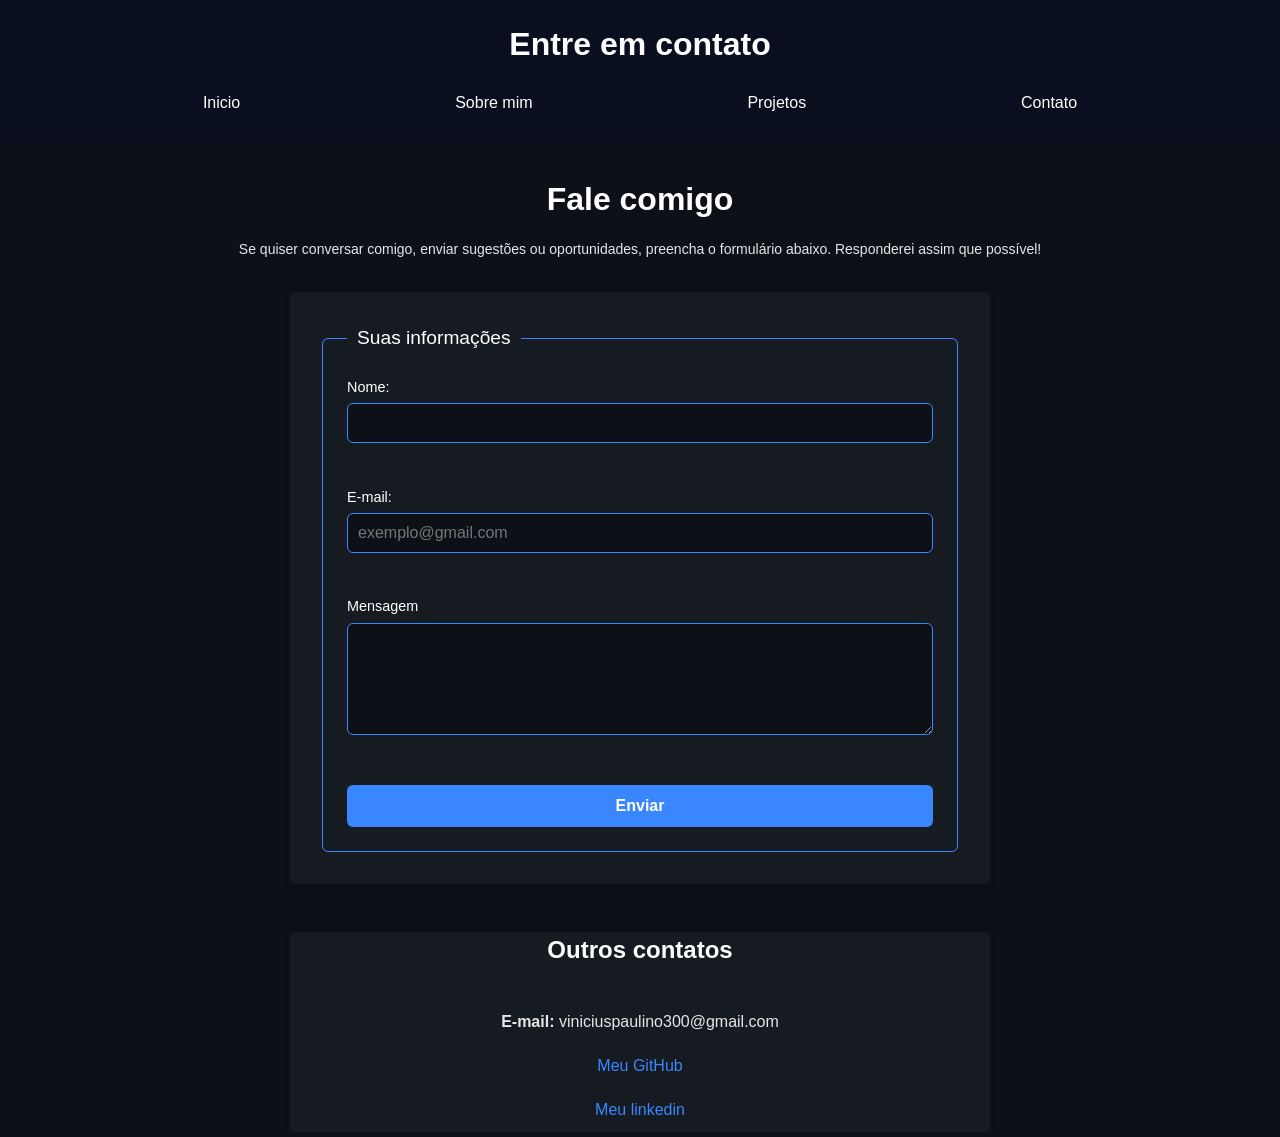
==== contato.html @ aa15970f "meu portfolio" ====
<!DOCTYPE html>
<html lang="pt-br">
<head>
    <meta charset="UTF-8">
    <meta name="viewport" content="width=device-width, initial-scale=1.0">
    <link rel="stylesheet" href="contato.css">
    <title>Contato</title>
</head>
<body>
    <header>
        <h1>Entre em contato</h1>
        <div class="menu">
            <nav>
            <ul>
                <li><a href="index.html">Inicio</a></li>
                <li><a href="sobre.html">Sobre mim</a></li>
                <li><a href="projetos.html">Projetos</a></li>
                <li><a href="contato.html">Contato</a></li>
            </ul>
            </nav>
        </div>
    </header>

    <main>
       <section class="contato-texto">
            <h2>Fale comigo</h2>
            <p>Se quiser conversar comigo, enviar sugestões ou oportunidades, preencha o formulário abaixo. Responderei assim que possível!</p>
       </section>

       <section class="formulario">
        <fieldset>
            <legend>Suas informações</legend>

            <form action="https://formspree.io/f/mwpanvkp" method="POST">

            <input type="hidden" name="_redirect" value="sucesso.html">

            <label for="nome">Nome:</label>
            <input type="text" id="nome" name="nome" required><br><br>

            <label for="email">E-mail:</label>
            <input type="email" id="email" name="email" required placeholder="exemplo@gmail.com"><br><br>

            <label for="mensagem">Mensagem</label>
            <textarea id="mensagem" name="mensagem" rows="5" required></textarea><br><br>

            <button type="submit" class="botao-enviar">Enviar</button>

        </form>
        </fieldset>
       </section>

       <section class="contato-links">
            <h2>Outros contatos</h2>
            <ul>
                <li><strong>E-mail:</strong> viniciuspaulino300@gmail.com</li>
                <li><a href="https://github.com/Vinicodeze" target="_blank">Meu GitHub</a></li>
                <li><a href="https://www.linkedin.com/in/vinícius-paulino-746820387" target="_blank">Meu linkedin</a></li>
            </ul>
       </section>
    </main>
    <script src="app.js"></script>
</body>
</html>
---- contato.css ----
*{
    padding: 0;
    margin: 0;
    box-sizing: border-box;
}

:root {
    /* ======= Cores principais ======= */
    --cor-primaria: #3A86FF;       /* Destaques, botões, títulos */
    --cor-secundaria: #265DCC;     /* Hover, detalhes */

    /* ======= Fundo ======= */
    --cor-fundo: #0D1117;          /* Fundo geral da página */
    --cor-header: #0A0F1F;         /* Fundo do Header */

    /* ======= Textos ======= */
    --cor-texto: #E6E6E6;          /* Parágrafos */
    --cor-texto-claro: #FFFFFF;    /* Títulos, links */

    /* ======= Cards, caixas, fieldset ======= */
    --cor-caixa: #161B22;          /* Fundo dos cards/form */
    --cor-borda: #30363D;          /* Bordas */

    /* ======= Inputs ======= */
    --cor-input-bg: #0D1117;       /* Fundo dos inputs */
    --cor-input-borda: #3A86FF;    /* Borda dos inputs */
    --cor-input-texto: #FFFFFF;    /* Texto dos inputs */

    /* ======= Links ======= */
    --cor-link: #3A86FF;           
    --cor-link-hover: #FFFFFF;

    /* ======= Botões ======= */
    --cor-botao-bg: #3A86FF;
    --cor-botao-hover: #265DCC;
    --cor-botao-texto: #FFFFFF;

    /* ======= Novas cores pedidas ======= */
    --cor-body-bg: #0D1117;        /* Fundo do body */
    --cor-main-bg: transparent;    /* Fundo do main */
    --cor-h2: #FFFFFF;             /* Cor dos h2 */
    --cor-h3: #3A86FF;             /* Cor dos h3 */
}

html,body{
    height: 100%;
}

header{
    text-align: center;
    margin-bottom: 1rem;
    background-color: var(--cor-header);
    position: sticky;
    top: 0;
    z-index: 10;
    padding: 20px 0;
}

body{
    font-family: Arial, Helvetica, sans-serif;
    background-color: var(--cor-body-bg);
    color: var(--cor-texto);
    font-size: 16px;
    line-height: 1.5;
    min-height: 100vh;
    display: flex;
    flex-direction: column;
}

main{
    flex: 1;
}

header h1{
    font-size: 2rem;
    color: var(--cor-texto-claro);
    margin-bottom: 15px;
}

.menu ul{
    list-style: none;
    display: flex;
    justify-content: space-evenly;
    margin: 0;
    padding: 0;
}

.menu li a{
    text-decoration: none;
    color: var(--cor-texto-claro);
    padding: 8px 12px;
    border-radius: 6px;
    transition: transform 0.2s ease, background-color 0.3s ;
    display: inline-block;
}

.menu li a:hover{
    background-color: var(--cor-primaria);
    transform: scale(1.2);
}

.contato-texto{
    text-align: center;
    margin-bottom: 2rem;
    margin-top: 1rem;
    line-height: 1.5;
}

.contato-texto h2{
    color: var(--cor-h2);
    margin-bottom: 1rem;
    font-size: 2rem;
}

.contato-texto p{
    font-size: 14px;
}

.formulario{
    max-width: 700px;
    margin-left: auto;
    margin-right: auto;
    padding: 2rem;
    display: flex;
    flex-direction: column;
    justify-content: center;
    background-color: var(--cor-caixa);
    border-radius: 6px;
    box-shadow: 0px 4px 10px rgba(0, 0, 0, 0.1);
}

.formulario fieldset{
    border: 1px solid var(--cor-input-borda);
    padding: 1.5rem;
    border-radius: 6px;
}
.formulario legend{
    padding: 0 10px;
    font-size: 1.2rem;
    color: var(--cor-h2);
}

.formulario label{
    display: block;
    text-align: left;
    margin-bottom: 5px;
    font-size: 0.9rem;
    color: var(--cor-texto-claro);
}

.formulario input, .formulario textarea{
    width: 100%;
    padding: 10px;
    margin-bottom: 1.2rem;
    border-radius: 6px;
    border: 1px solid var(--cor-input-borda);
    background-color: var(--cor-input-bg);
    color: var(--cor-input-texto);
    font-size: 1rem;
    outline: none;
}

.formulario input:focus,
.formulario textarea:focus{
    border-color: var(--cor-primaria);
}

.botao-enviar{
    width: 100%;
    padding: 12px;
    border: none;
    border-radius: 6px;
    cursor: pointer;
    font-size: 1rem;
    font-weight: bold;
    background-color: var(--cor-botao-bg);
    color: var(--cor-botao-texto);
    transition: 0.3 ease;
}

.botao-enviar:hover{
    background-color: var(--cor-botao-hover);
    transform: scale(1.03);
}

.contato-links{
    max-width: 700px;
    margin-left: auto;
    margin-right: auto;
    background-color: var(--cor-caixa);
    border-radius: 6px;
    box-shadow: 0px 4px 10px rgba(0, 0, 0, 0.1);
    margin-top: 2rem;
}

.contato-links h2{
    color: var(--cor-h2);
    margin-bottom: 2rem;
    text-align: center;
    margin-top: 3rem;
}

.contato-links ul{
    list-style: none;
    display: flex;
    flex-direction: column;
    text-align: center;
}

.contato-links li{
    margin: 10px 0;
}

.contato-links a{
    text-decoration: none;
    color: var(--cor-primaria);
    transition: 0.3s ease;
}

.contato-links a:hover{
    color: var(--cor-botao-hover);
    transform: scale(1.03);
}
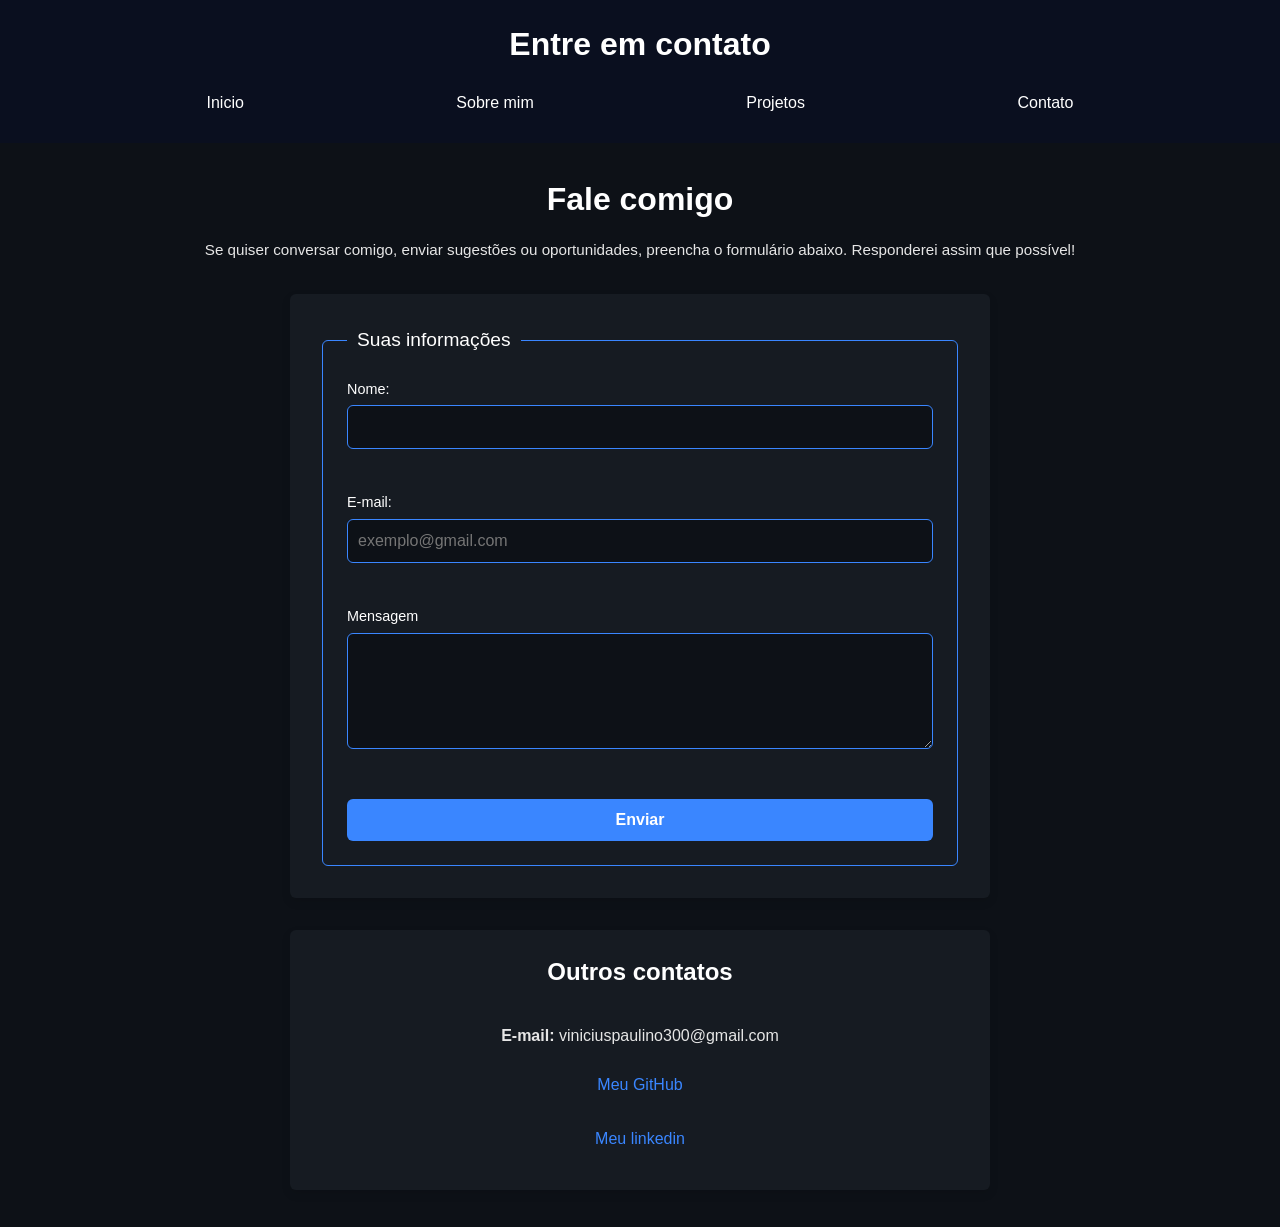
==== commit 79e01b29: "icone adicionado" ====
--- a/contato.html
+++ b/contato.html
@@ -3,7 +3,8 @@
 <head>
     <meta charset="UTF-8">
     <meta name="viewport" content="width=device-width, initial-scale=1.0">
-    <link rel="stylesheet" href="contato.css">
+    <link rel="stylesheet" href="assets/CSS-cont/contato.css">
+    <link rel="shortcut icon" href="imagens/icone.svg" type="image/x-icon">
     <title>Contato</title>
 </head>
 <body>
@@ -31,7 +32,7 @@
         <fieldset>
             <legend>Suas informações</legend>
 
-            <form action="https://formspree.io/f/mwpanvkp" method="POST">
+            <form action="https://formspree.io/f/xkjnvevj" method="POST">
 
             <input type="hidden" name="_redirect" value="sucesso.html">
 
@@ -59,6 +60,6 @@
             </ul>
        </section>
     </main>
-    <script src="app.js"></script>
+    <script src="assets/JS/app.js"></script>
 </body>
 </html>
--- a/assets/CSS-cont/contato.css
+++ b/assets/CSS-cont/contato.css
@@ -0,0 +1,273 @@
+*{
+    padding: 0;
+    margin: 0;
+    box-sizing: border-box;
+}
+
+:root {
+    --cor-primaria: #3A86FF;
+    --cor-secundaria: #265DCC;
+
+    --cor-fundo: #0D1117;
+    --cor-header: #0A0F1F;
+
+    --cor-texto: #E6E6E6;
+    --cor-texto-claro: #FFFFFF;
+
+    --cor-caixa: #161B22;
+    --cor-borda: #30363D;
+
+    --cor-input-bg: #0D1117;
+    --cor-input-borda: #3A86FF;
+    --cor-input-texto: #FFFFFF;
+
+    --cor-link: #3A86FF; 
+    --cor-link-hover: #FFFFFF;
+
+    --cor-botao-bg: #3A86FF;
+    --cor-botao-hover: #265DCC;
+    --cor-botao-texto: #FFFFFF;
+
+    --cor-body-bg: #0D1117;
+    --cor-main-bg: transparent;
+    --cor-h2: #FFFFFF;
+    --cor-h3: #3A86FF;
+}
+
+html {
+    height: -webkit-fill-available;
+}
+
+body {
+    font-family: Arial, Helvetica, sans-serif;
+    background-color: var(--cor-body-bg);
+    color: var(--cor-texto);
+    font-size: 16px;
+    line-height: 1.5;
+    min-height: 100vh;
+    min-height: 100svh;
+    min-height: -webkit-fill-available;
+    display: flex;
+    flex-direction: column;
+    overflow-x: hidden;
+    -webkit-overflow-scrolling: touch;
+    padding-top: env(safe-area-inset-top);
+    padding-bottom: env(safe-area-inset-bottom);
+    padding-left: env(safe-area-inset-left);
+    padding-right: env(safe-area-inset-right);
+}
+
+header {
+    text-align: center;
+    margin-bottom: 1rem;
+    background-color: var(--cor-header);
+    position: sticky;
+    top: 0;
+    z-index: 10;
+    padding: 20px 1rem;
+}
+
+header h1 {
+    font-size: 2rem;
+    color: var(--cor-texto-claro);
+    margin-bottom: 15px;
+}
+
+main {
+    flex: 1;
+    width: 100%;
+    padding: 0 1rem;
+}
+
+.menu ul {
+    list-style: none;
+    display: flex;
+    justify-content: space-evenly;
+    flex-wrap: wrap;
+    gap: 10px;
+    margin: 0;
+    padding: 0;
+}
+
+.menu li a {
+    text-decoration: none;
+    color: var(--cor-texto-claro);
+    padding: 8px 12px;
+    border-radius: 6px;
+    transition: transform 0.2s ease, background-color 0.3s;
+    display: inline-block;
+}
+
+.menu li a:hover {
+    background-color: var(--cor-primaria);
+    transform: scale(1.05);
+}
+
+.contato-texto {
+    text-align: center;
+    margin-bottom: 2rem;
+    margin-top: 1rem;
+    line-height: 1.5;
+}
+
+.contato-texto h2 {
+    color: var(--cor-h2);
+    margin-bottom: 1rem;
+    font-size: 2rem;
+}
+
+.contato-texto p {
+    font-size: 0.95rem;
+}
+
+.formulario {
+    width: 100%;
+    max-width: 700px;
+    margin-left: auto;
+    margin-right: auto;
+    padding: 2rem;
+    display: flex;
+    flex-direction: column;
+    justify-content: center;
+    background-color: var(--cor-caixa);
+    border-radius: 6px;
+    box-shadow: 0px 4px 10px rgba(0, 0, 0, 0.1);
+}
+
+.formulario fieldset {
+    border: 1px solid var(--cor-input-borda);
+    padding: 1.5rem;
+    border-radius: 6px;
+}
+
+.formulario legend {
+    padding: 0 10px;
+    font-size: 1.2rem;
+    color: var(--cor-h2);
+}
+
+.formulario label {
+    display: block;
+    text-align: left;
+    margin-bottom: 5px;
+    font-size: 0.9rem;
+    color: var(--cor-texto-claro);
+}
+
+.formulario input, 
+.formulario textarea {
+    width: 100%;
+    padding: 12px 10px;
+    margin-bottom: 1.2rem;
+    border-radius: 6px;
+    border: 1px solid var(--cor-input-borda);
+    background-color: var(--cor-input-bg);
+    color: var(--cor-input-texto);
+    font-size: 16px !important; 
+    -webkit-appearance: none;
+    appearance: none;
+    outline: none;
+}
+
+.formulario input:focus,
+.formulario textarea:focus {
+    border-color: var(--cor-primaria);
+}
+
+.botao-enviar {
+    width: 100%;
+    padding: 12px;
+    border: none;
+    border-radius: 6px;
+    cursor: pointer;
+    font-size: 1rem;
+    font-weight: bold;
+    background-color: var(--cor-botao-bg);
+    color: var(--cor-botao-texto);
+    transition: transform 0.2s ease, background-color 0.3s ease;
+    -webkit-appearance: none;
+    appearance: none;
+}
+
+.botao-enviar:hover {
+    background-color: var(--cor-botao-hover);
+    transform: scale(1.02);
+}
+
+.contato-links {
+    width: 100%;
+    max-width: 700px;
+    margin-left: auto;
+    margin-right: auto;
+    background-color: var(--cor-caixa);
+    border-radius: 6px;
+    box-shadow: 0px 4px 10px rgba(0, 0, 0, 0.1);
+    margin-top: 2rem;
+    margin-bottom: 2rem;
+    padding: 1.5rem;
+}
+
+.contato-links h2 {
+    color: var(--cor-h2);
+    margin-bottom: 1.5rem;
+    text-align: center;
+}
+
+.contato-links ul {
+    list-style: none;
+    display: flex;
+    flex-direction: column;
+    text-align: center;
+}
+
+.contato-links li {
+    margin: 10px 0;
+}
+
+.contato-links a {
+    text-decoration: none;
+    color: var(--cor-primaria);
+    transition: color 0.3s ease, transform 0.2s ease;
+    display: inline-block;
+    padding: 5px;
+}
+
+.contato-links a:hover {
+    color: var(--cor-botao-hover);
+    transform: scale(1.03);
+}
+
+@media (max-width: 768px) {
+    header {
+        padding: 15px 10px;
+    }
+
+    header h1 {
+        font-size: 1.5rem;
+    }
+
+    .menu ul {
+        gap: 5px;
+    }
+
+    .menu li a {
+        padding: 6px 10px;
+        font-size: 0.9rem;
+    }
+
+    .contato-texto h2 {
+        font-size: 1.5rem;
+    }
+
+    .formulario {
+        padding: 1.2rem;
+    }
+
+    .formulario fieldset {
+        padding: 1rem;
+    }
+
+    .contato-links {
+        padding: 1rem;
+    }
+}
